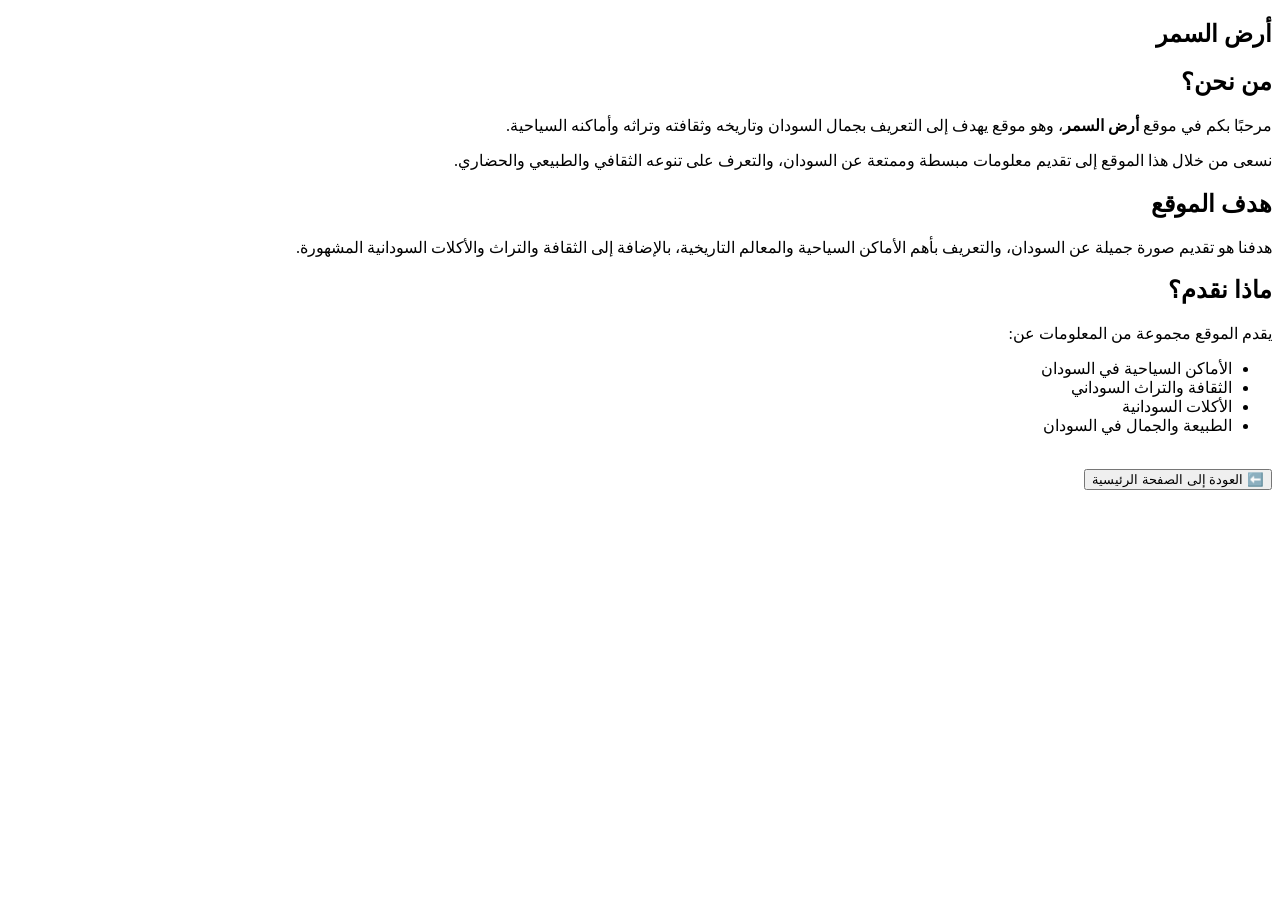
==== about.html @ fce21c3e "Add files via upload" ====
<!DOCTYPE html>
<html lang="ar" dir="rtl">

<head>
  <link rel="stylesheet" href="style.css">

    <meta charset="UTF-8">

    <meta name="viewport" content="width=device-width, initial-scale=1.0">

    <title>من نحن - أرض السمر</title>

</head>

<body>

    <main>

        <section>

            <h1> أرض السمر</h1>

            <h2>من نحن؟</h2>

            <p>
                مرحبًا بكم في موقع
                <strong>أرض السمر</strong>،
                وهو موقع يهدف إلى التعريف بجمال السودان
                وتاريخه وثقافته وتراثه وأماكنه السياحية.
            </p>

            <p>
                نسعى من خلال هذا الموقع إلى تقديم معلومات
                مبسطة وممتعة عن السودان، والتعرف على تنوعه
                الثقافي والطبيعي والحضاري.
            </p>

            <h2> هدف الموقع</h2>

            <p>
                هدفنا هو تقديم صورة جميلة عن السودان،
                والتعريف بأهم الأماكن السياحية والمعالم
                التاريخية، بالإضافة إلى الثقافة والتراث
                والأكلات السودانية المشهورة.
            </p>

            <h2> ماذا نقدم؟</h2>

            <p>
                يقدم الموقع مجموعة من المعلومات عن:
            </p>

            <ul>

                <li> الأماكن السياحية في السودان</li>

                <li> الثقافة والتراث السوداني</li>

                <li> الأكلات السودانية</li>

                <li> الطبيعة والجمال في السودان</li>

            </ul>

            <br>

            <!-- زر العودة للصفحة الرئيسية -->

            <a href="index.html">
                <button type="button">
                    ⬅️ العودة إلى الصفحة الرئيسية
                </button>
            </a>

        </section>

    </main>
  <script src="script.js"></script>

</body>

</html>
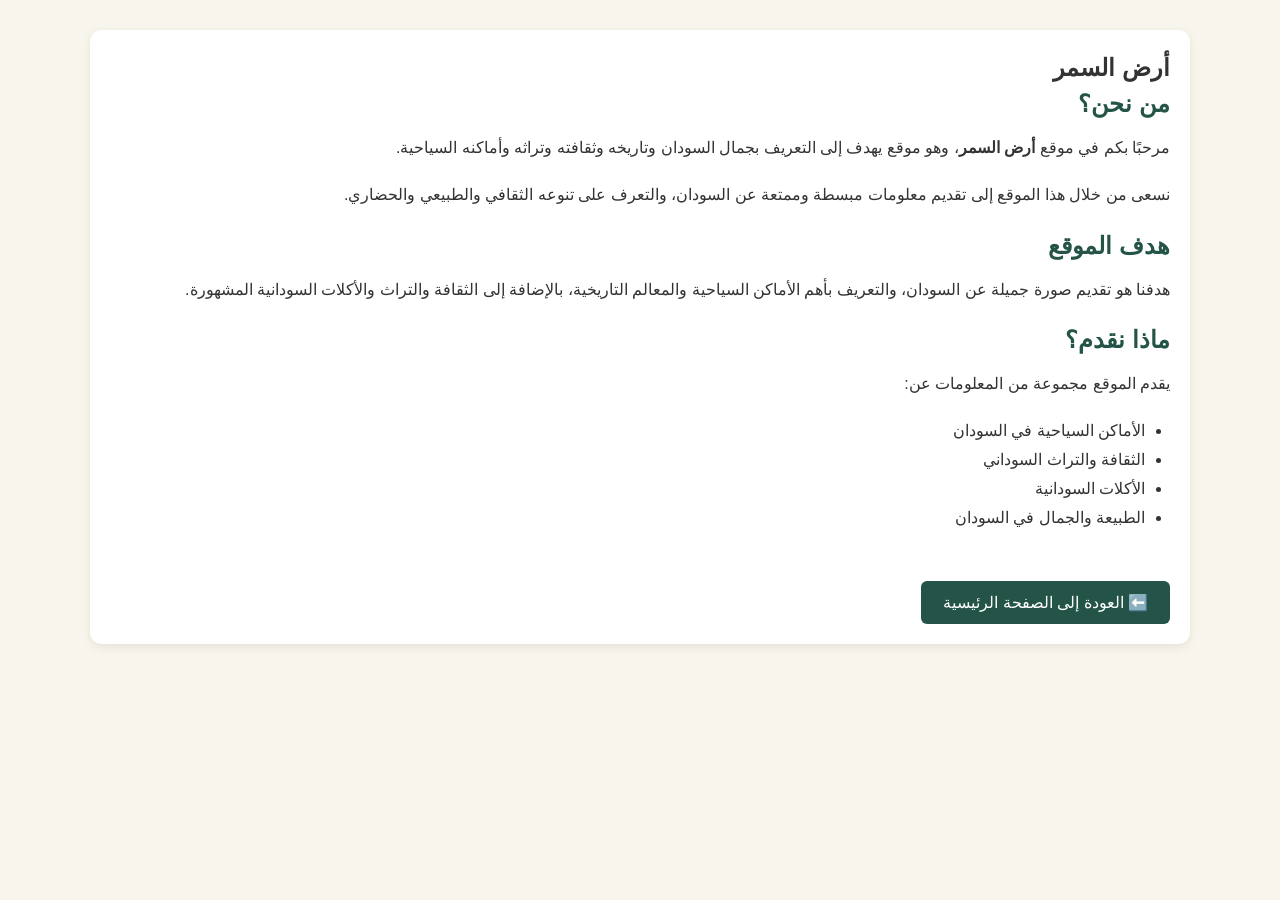
==== commit 49e434cb: "Change link from index.html to Latex.html" ====
--- a/about.html
+++ b/about.html
@@ -66,7 +66,7 @@
 
             <!-- زر العودة للصفحة الرئيسية -->
 
-            <a href="index.html">
+            <a href="Latex.html">
                 <button type="button">
                     ⬅️ العودة إلى الصفحة الرئيسية
                 </button>
@@ -79,4 +79,4 @@
 
 </body>
 
-</html>+</html>
--- a/style.css
+++ b/style.css
@@ -0,0 +1,264 @@
+/* الإعدادات العامة للموقع */
+* {
+    box-sizing: border-box;
+    margin: 0;
+    padding: 0;
+}
+
+html {
+    scroll-behavior: smooth;
+}
+
+body {
+    direction: rtl;
+    font-family: Arial, Tahoma, sans-serif;
+    background-color: #f8f5ed;
+    color: #333333;
+    line-height: 1.8;
+    font-size: 16px;
+}
+
+/* تنسيق رأس الصفحة */
+header {
+    background-color: #245447;
+    color: white;
+    text-align: center;
+    padding: 25px 15px;
+}
+
+header h1 {
+    font-size: 30px;
+    margin-bottom: 15px;
+}
+
+/* قائمة التنقل */
+nav {
+    display: flex;
+    justify-content: center;
+    align-items: center;
+    flex-wrap: wrap;
+    gap: 10px;
+    margin-top: 15px;
+}
+
+nav a {
+    color: white;
+    text-decoration: none;
+    padding: 8px 16px;
+    border-radius: 6px;
+    transition: 0.3s;
+}
+
+nav a:hover {
+    background-color: #d6a756;
+    color: #222222;
+}
+
+/* المحتوى الرئيسي */
+main {
+    width: 90%;
+    max-width: 1100px;
+    margin: 30px auto;
+}
+
+/* العناوين */
+h1,
+h2,
+h3 {
+    line-height: 1.5;
+}
+
+main > h1,
+main > h2 {
+    color: #245447;
+    text-align: center;
+    margin-bottom: 20px;
+}
+
+h2 {
+    color: #245447;
+    margin-bottom: 12px;
+}
+
+h3 {
+    color: #87652e;
+    margin-bottom: 10px;
+}
+
+/* الفقرات */
+p {
+    margin-bottom: 18px;
+    text-align: justify;
+}
+
+/* الصور */
+img {
+    max-width: 100%;
+    height: auto;
+    display: block;
+    border-radius: 10px;
+}
+
+/* الأقسام */
+section {
+    background-color: white;
+    margin: 25px 0;
+    padding: 20px;
+    border-radius: 12px;
+    box-shadow: 0 3px 10px rgba(0, 0, 0, 0.08);
+}
+
+/* الصور داخل الأقسام */
+section img {
+    width: 100%;
+    max-height: 400px;
+    object-fit: cover;
+    margin: 15px 0;
+}
+
+/* الروابط داخل المحتوى */
+main a {
+    color: #245447;
+}
+
+main a:hover {
+    color: #b7832f;
+}
+
+/* تنسيق القوائم */
+ul,
+ol {
+    padding-right: 25px;
+    margin-bottom: 20px;
+}
+
+/* تنسيق النماذج إن وجدت */
+input,
+textarea,
+select,
+button {
+    font-family: inherit;
+    font-size: 16px;
+}
+
+input,
+textarea,
+select {
+    width: 100%;
+    padding: 12px;
+    margin: 8px 0 15px;
+    border: 1px solid #cccccc;
+    border-radius: 6px;
+}
+
+button {
+    background-color: #245447;
+    color: white;
+    padding: 12px 22px;
+    border: none;
+    border-radius: 6px;
+    cursor: pointer;
+}
+
+button:hover {
+    background-color: #d6a756;
+    color: #222222;
+}
+
+/* تنسيق أسفل الصفحة */
+footer {
+    background-color: #245447;
+    color: white;
+    text-align: center;
+    padding: 20px;
+    margin-top: 40px;
+}
+
+footer p {
+    text-align: center;
+    margin-bottom: 0;
+}
+
+/* ملاءمة التصميم لشاشات التلفونات */
+@media (max-width: 600px) {
+    header {
+        padding: 18px 10px;
+    }
+
+    header h1 {
+        font-size: 24px;
+    }
+
+    nav {
+        gap: 5px;
+    }
+
+    nav a {
+        padding: 7px 10px;
+        font-size: 14px;
+    }
+
+    main {
+        width: 94%;
+        margin: 20px auto;
+    }
+
+    section {
+        padding: 15px;
+        margin: 18px 0;
+    }
+
+    h2 {
+        font-size: 21px;
+    }
+}
+
+/* الوضع الليلي */
+body.dark-mode {
+background-color: #121212;
+color: #ffffff;
+}
+
+body.dark-mode header,
+body.dark-mode main,
+body.dark-mode section {
+background-color: #1e1e1e;
+color: #ffffff;
+}
+
+body.dark-mode h1,
+body.dark-mode h2,
+body.dark-mode h3,
+body.dark-mode p,
+body.dark-mode label {
+color: #ffffff;
+}
+
+body.dark-mode input,
+body.dark-mode textarea,
+body.dark-mode select {
+background-color: #2c2c2c;
+color: #ffffff;
+border: 1px solid #777777;
+}
+
+body.dark-mode button {
+background-color: #444444;
+color: #ffffff;
+}
+/* وضع زر تغيير المظهر أعلى الصفحة */
+.theme-control {
+display: flex;
+justify-content: flex-start;
+padding: 10px 15px;
+}
+
+.theme-control button {
+background: transparent;
+color: inherit;
+border: 1px solid currentColor;
+border-radius: 20px;
+padding: 7px 12px;
+font-size: 14px;
+cursor: pointer;
+}
